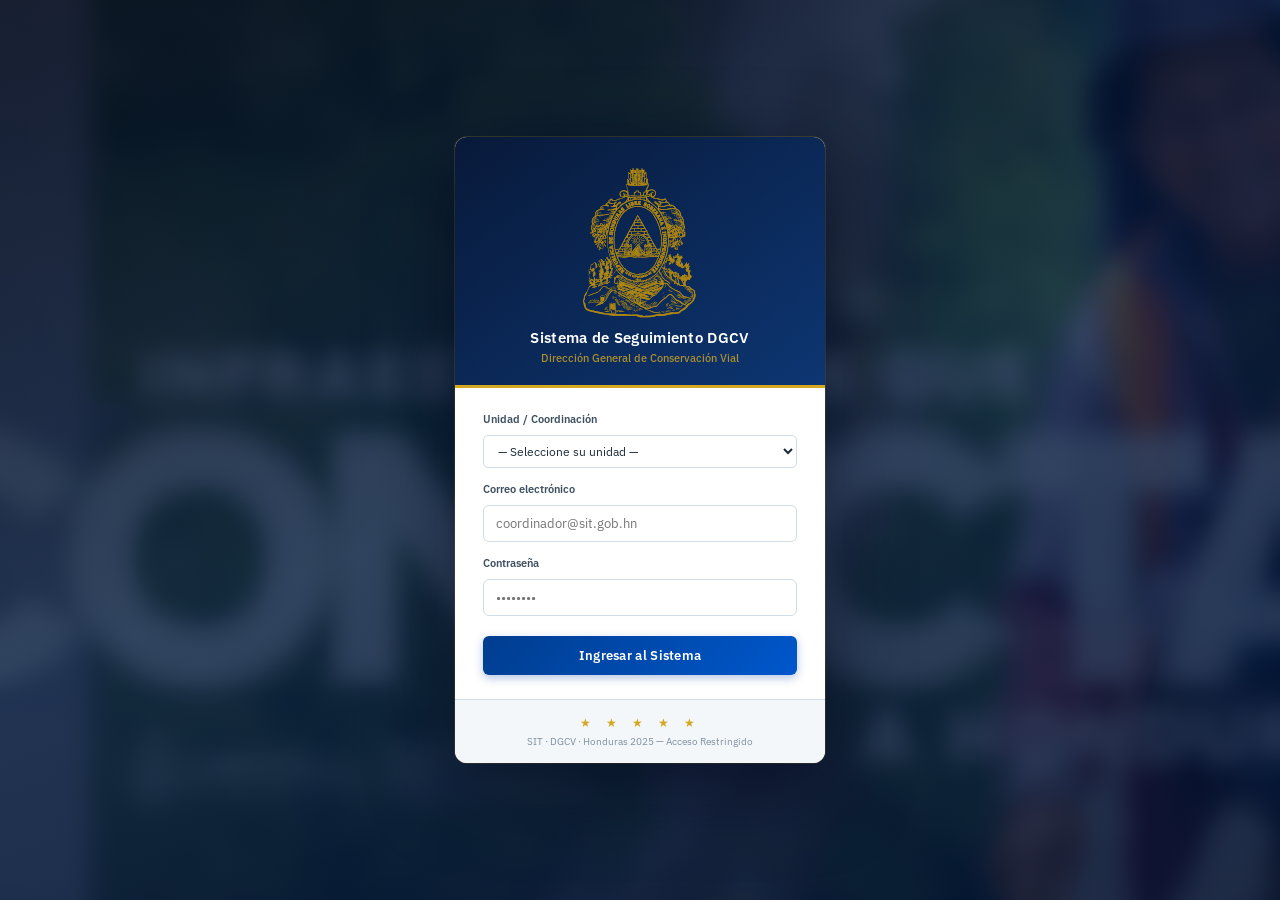
==== index.html @ 59be5608 "index.html" ====
<!DOCTYPE html>
<html lang="es">
<head>
<meta charset="UTF-8"/>
<meta name="viewport" content="width=device-width, initial-scale=1.0"/>
<title>SIT — Sistema de Seguimiento de Proyectos DGCV</title>
<link href="https://fonts.googleapis.com/css2?family=IBM+Plex+Sans:wght@300;400;500;600&family=IBM+Plex+Mono:wght@400;500&display=swap" rel="stylesheet"/>
  <link rel="stylesheet" href="styles.css">
</head>
<body>

<!-- ══════════════════════ LOGIN ══════════════════════ -->
<div class="login-screen" id="loginScreen">
  <div class="login-box">
    <div class="login-head">
      <img src="logopeque.svg" alt="SIT Escudo" style="width:120px;height:auto;object-fit:contain;margin-bottom:8px;display:block;margin-left:auto;margin-right:auto;"/>
      <h2>Sistema de Seguimiento DGCV</h2>
      <p>Dirección General de Conservación Vial</p>
    </div>
    <div class="login-body">
      <div class="form-group">
        <label>Unidad / Coordinación</label>
        <select id="loginUnidad">
          <option value="">— Seleccione su unidad —</option>
          <option value="admin">Administración General</option>
          <option value="rvp">Red Vial Pavimentada</option>
          <option value="rvnp">Red Vial No Pavimentada</option>
          <option value="rre">Respuesta Rápida a Emergencias</option>
          <option value="fext">Fondos Externos/Nacionales</option>
          <option value="fbcie">Fondos BCIE</option>
          <option value="ldv">Limpieza de Derecho de Vía</option>
        </select>
      </div>
      <div class="form-group">
        <label>Correo electrónico</label>
        <input type="email" id="loginEmail" placeholder="coordinador@sit.gob.hn" onkeydown="if(event.key==='Enter')doLogin()"/>
      </div>
      <div class="form-group">
        <label>Contraseña</label>
        <input type="password" id="loginPass" placeholder="••••••••" onkeydown="if(event.key==='Enter')doLogin()"/>
      </div>
      <button class="login-btn" onclick="doLogin()">Ingresar al Sistema</button>
      <div class="login-error" id="loginError">Credenciales incorrectas. Intente nuevamente.</div>
    </div>
    <div class="login-footer">
      <span style="color:var(--gold3);letter-spacing:6px;font-size:12px;">★ ★ ★ ★ ★</span><br>
      <span>SIT · DGCV · Honduras 2025 — Acceso Restringido</span>
    </div>
  </div>
</div>

<!-- ══════════════════════ APP SHELL ══════════════════════ -->
<div id="appShell" style="display:none;flex-direction:column;height:100%;">

<!-- TOPBAR -->
<div class="topbar">
  <div class="topbar-escudo" style="width:auto;background:none;padding:0;flex-shrink:0;"><img src="logoSIT.svg" alt="SIT" style="height:42px;width:auto;max-width:290px;object-fit:contain;display:block;"/></div>
  <div style="width:1px;height:32px;background:rgba(212,168,32,.4);flex-shrink:0;margin:0 4px;"></div>
  <button class="hamburger-btn" id="hamburgerBtn" onclick="toggleNav()" style="display:none;" aria-label="Menú">
    <svg width="18" height="18" viewBox="0 0 18 18" fill="none">
      <path d="M2 4.5h14M2 9h14M2 13.5h14" stroke="white" stroke-width="1.6" stroke-linecap="round"/>
    </svg>
  </button>
  <div class="topbar-brand">
    <h1>Dirección General de Conservación Vial — DGCV</h1>
    <p style="color:rgba(212,168,32,.7);">Sistema de Seguimiento de Proyectos · República de Honduras</p>
  </div>
  <span class="topbar-fecha" id="topbarFecha"></span>
  <div id="syncStatus" style="display:none;align-items:center;gap:6px;font-size:11px;padding:5px 10px;border-radius:20px;background:rgba(255,255,255,.08);">
    <span id="syncDot" style="width:7px;height:7px;border-radius:50%;background:#ccc;flex-shrink:0;display:inline-block;"></span>
    <span id="syncLabel">Sin sincronizar</span>
  </div>
  <button id="syncBtn" onclick="recargarDesdeSupabase()" style="display:none;align-items:center;gap:6px;background:rgba(255,255,255,.10);border:1px solid rgba(255,255,255,.2);color:#fff;padding:5px 12px;border-radius:20px;font-size:11px;cursor:pointer;font-family:var(--font);transition:.2s;">
    <svg width="12" height="12" viewBox="0 0 12 12" fill="none"><path d="M10 6A4 4 0 116 2" stroke="white" stroke-width="1.5" stroke-linecap="round"/><path d="M6 2l2-2M6 2L4 0" stroke="white" stroke-width="1.5" stroke-linecap="round" stroke-linejoin="round"/></svg>
    Recargar datos
  </button>
  <button id="reportBtn" onclick="generarReporte()" style="display:none;align-items:center;gap:6px;background:rgba(212,168,32,.18);border:1px solid rgba(212,168,32,.4);color:#F0C040;padding:5px 12px;border-radius:20px;font-size:11px;cursor:pointer;font-family:var(--font);transition:.2s;">
    <svg width="12" height="12" viewBox="0 0 12 12" fill="none"><rect x="1.5" y="1" width="9" height="10" rx="1" stroke="currentColor" stroke-width="1.3"/><path d="M3.5 4h5M3.5 6h5M3.5 8h3" stroke="currentColor" stroke-width="1.2" stroke-linecap="round"/></svg>
    Descargar Reporte
  </button>
  <div class="topbar-user" onclick="doLogout()">
    <div class="avatar" id="userAvatar">--</div>
    <span id="userName" style="font-size:12px;"></span>
    <span style="opacity:.4;font-size:10px;">✕ Salir</span>
  </div>
</div>

<!-- MAIN APP -->
<div class="app">

<!-- SIDENAV -->
<nav class="sidenav">
  <div class="sidenav-section">Principal</div>
  <div class="nav-item active" onclick="showView('dashboard',this)" id="nav-dashboard">
    <svg class="nav-icon" viewBox="0 0 16 16" fill="none"><rect x="1" y="1" width="6" height="6" rx="1" stroke="currentColor" stroke-width="1.2"/><rect x="9" y="1" width="6" height="6" rx="1" stroke="currentColor" stroke-width="1.2"/><rect x="1" y="9" width="6" height="6" rx="1" stroke="currentColor" stroke-width="1.2"/><rect x="9" y="9" width="6" height="6" rx="1" stroke="currentColor" stroke-width="1.2"/></svg>
    <span>Dashboard General</span>
  </div>

  <div class="sidenav-section">Unidades</div>
  <div class="nav-item" onclick="showView('rvp',this)" id="nav-rvp"><svg class="nav-icon" viewBox="0 0 16 16" fill="none"><rect x="1" y="9" width="10" height="5" rx="1" stroke="currentColor" stroke-width="1.2"/><circle cx="3.5" cy="14" r="1.5" stroke="currentColor" stroke-width="1.1"/><circle cx="8.5" cy="14" r="1.5" stroke="currentColor" stroke-width="1.1"/><rect x="4" y="6" width="5" height="3" rx=".5" stroke="currentColor" stroke-width="1.1"/><line x1="9" y1="7.5" x2="14" y2="5" stroke="currentColor" stroke-width="1.2" stroke-linecap="round"/><circle cx="14" cy="4.5" r="1" stroke="currentColor" stroke-width="1.1"/><line x1="1" y1="3" x2="15" y2="3" stroke="currentColor" stroke-width="1" stroke-linecap="round" stroke-dasharray="2 1.5"/></svg>
    <span>Red Vial Pavimentada</span>
    <span class="nav-badge" id="badge-rvp">0</span>
  </div>
  <div class="nav-item" onclick="showView('rvnp',this)" id="nav-rvnp"><svg class="nav-icon" viewBox="0 0 16 16" fill="none"><rect x="6" y="5" width="8" height="4" rx=".8" stroke="currentColor" stroke-width="1.2"/><path d="M6 7H2L1 9H6" stroke="currentColor" stroke-width="1.2" stroke-linecap="round" stroke-linejoin="round"/><circle cx="3" cy="11" r="1.5" stroke="currentColor" stroke-width="1.1"/><circle cx="12" cy="11" r="1.5" stroke="currentColor" stroke-width="1.1"/><path d="M2 8.5L1 11H3" stroke="currentColor" stroke-width="1" stroke-linecap="round"/><line x1="1" y1="13" x2="15" y2="13" stroke="currentColor" stroke-width="1" stroke-linecap="round" stroke-dasharray="2 1.5"/><line x1="10" y1="5" x2="10" y2="3" stroke="currentColor" stroke-width="1.1" stroke-linecap="round"/><rect x="8.5" y="2" width="3" height="1.2" rx=".4" stroke="currentColor" stroke-width="1"/></svg>
    <span>Red Vial No Pavimentada</span>
    <span class="nav-badge" id="badge-rvnp">0</span>
  </div>
  <div class="nav-item" onclick="showView('rre',this)" id="nav-rre"><svg class="nav-icon" viewBox="0 0 16 16" fill="none"><rect x="1" y="9" width="8" height="4" rx=".8" stroke="currentColor" stroke-width="1.2"/><circle cx="2.5" cy="13.5" r="1.2" stroke="currentColor" stroke-width="1.1"/><circle cx="7.5" cy="13.5" r="1.2" stroke="currentColor" stroke-width="1.1"/><rect x="5" y="6.5" width="3" height="2.5" rx=".4" stroke="currentColor" stroke-width="1.1"/><path d="M8 7.5L11 4L13 5.5L11 8" stroke="currentColor" stroke-width="1.2" stroke-linecap="round" stroke-linejoin="round"/><path d="M13 5.5L14.5 4.5" stroke="currentColor" stroke-width="1.2" stroke-linecap="round"/><path d="M13 1.5L13 3M15 2.5L14 3.2M11 2.5L12 3.2" stroke="currentColor" stroke-width="1" stroke-linecap="round"/></svg>
    <span>Respuesta Rápida</span>
    <span class="nav-badge warn" id="badge-rre">0</span>
  </div>
  <div class="nav-item" onclick="showView('fext',this)" id="nav-fext"><svg class="nav-icon" viewBox="0 0 16 16" fill="none"><line x1="4" y1="1" x2="4" y2="13" stroke="currentColor" stroke-width="1.3" stroke-linecap="round"/><line x1="4" y1="2" x2="13" y2="2" stroke="currentColor" stroke-width="1.3" stroke-linecap="round"/><line x1="4" y1="2" x2="9" y2="5" stroke="currentColor" stroke-width="1.1" stroke-linecap="round"/><line x1="13" y1="2" x2="10" y2="5.5" stroke="currentColor" stroke-width="1.1" stroke-linecap="round"/><line x1="10" y1="5.5" x2="10" y2="9" stroke="currentColor" stroke-width="1.1" stroke-linecap="round"/><rect x="8.5" y="9" width="3" height="2.5" rx=".4" stroke="currentColor" stroke-width="1"/><line x1="1" y1="13" x2="8" y2="13" stroke="currentColor" stroke-width="1.2" stroke-linecap="round"/><circle cx="13" cy="11" r="2.2" stroke="currentColor" stroke-width="1.1"/><path d="M13 9.8V10.5M13 11.5V12.2M12 11H14" stroke="currentColor" stroke-width=".9" stroke-linecap="round"/></svg>
    <span>Fondos Externos/Nacionales</span>
    <span class="nav-badge" id="badge-fext">0</span>
  </div>
  <div class="nav-item" onclick="showView('fbcie',this)" id="nav-fbcie"><svg class="nav-icon" viewBox="0 0 16 16" fill="none"><path d="M1 11 C1 11 4 4 8 4 S15 11 15 11" stroke="currentColor" stroke-width="1.3" stroke-linecap="round" fill="none"/><line x1="1" y1="11" x2="15" y2="11" stroke="currentColor" stroke-width="1.3" stroke-linecap="round"/><line x1="4.5" y1="7.5" x2="4.5" y2="11" stroke="currentColor" stroke-width="1.1" stroke-linecap="round"/><line x1="8" y1="5" x2="8" y2="11" stroke="currentColor" stroke-width="1.1" stroke-linecap="round"/><line x1="11.5" y1="7.5" x2="11.5" y2="11" stroke="currentColor" stroke-width="1.1" stroke-linecap="round"/><line x1="1" y1="13" x2="15" y2="13" stroke="currentColor" stroke-width="1" stroke-linecap="round" stroke-dasharray="2 1.5"/></svg>
    <span>Fondos BCIE</span>
    <span class="nav-badge" id="badge-fbcie">0</span>
  </div>
  <div class="nav-item" onclick="showView('ldv',this)" id="nav-ldv"><svg class="nav-icon" viewBox="0 0 16 16" fill="none"><rect x="1" y="8" width="7" height="4" rx=".8" stroke="currentColor" stroke-width="1.2"/><circle cx="2.5" cy="12.5" r="1.2" stroke="currentColor" stroke-width="1.1"/><circle cx="6.5" cy="12.5" r="1.2" stroke="currentColor" stroke-width="1.1"/><rect x="4" y="5.5" width="3" height="2.5" rx=".4" stroke="currentColor" stroke-width="1.1"/><path d="M7 6.5L9.5 5L11 7L9 9" stroke="currentColor" stroke-width="1.2" stroke-linecap="round" stroke-linejoin="round"/><path d="M9 9L9 11.5" stroke="currentColor" stroke-width="1.1" stroke-linecap="round"/><path d="M13 3C13 3 12 5 12 7S13 9 13 9S14 7 14 5S13 3 13 3Z" stroke="currentColor" stroke-width="1" stroke-linecap="round"/><path d="M15 5C15 5 14 6.5 14 8" stroke="currentColor" stroke-width="1" stroke-linecap="round"/></svg>
    <span>Limpieza Derecho de Vía</span>
    <span class="nav-badge" id="badge-ldv">0</span>
  </div>

  <div class="sidenav-section" id="nav-usuarios-section" style="display:none;">Administración</div>
  <div class="nav-item" onclick="showView('usuarios',this)" id="nav-usuarios" style="display:none;">
    <svg class="nav-icon" viewBox="0 0 16 16" fill="none"><circle cx="6" cy="5" r="3" stroke="currentColor" stroke-width="1.2"/><path d="M1 14c0-3 2-5 5-5s5 2 5 5" stroke="currentColor" stroke-width="1.2" stroke-linecap="round"/><path d="M11 7l2 2 3-3" stroke="currentColor" stroke-width="1.2" stroke-linecap="round" stroke-linejoin="round"/></svg>
    <span>Gestión de Usuarios</span>
  </div>
  <div class="nav-item" onclick="showView('empresas',this)" id="nav-empresas" style="display:none;">
    <svg class="nav-icon" viewBox="0 0 16 16" fill="none"><rect x="1" y="4" width="14" height="10" rx="1" stroke="currentColor" stroke-width="1.2"/><path d="M5 4V3a1 1 0 011-1h4a1 1 0 011 1v1" stroke="currentColor" stroke-width="1.2"/><line x1="1" y1="8" x2="15" y2="8" stroke="currentColor" stroke-width="1" stroke-dasharray="2 1"/><circle cx="8" cy="11" r="1.5" stroke="currentColor" stroke-width="1.1"/></svg>
    <span>Gestión de Empresas</span>
  </div>

  <div class="sidenav-section">Recursos</div>
  <div class="nav-item" onclick="showView('formatos',this)" id="nav-formatos">
    <svg class="nav-icon" viewBox="0 0 16 16" fill="none"><rect x="2" y="1" width="10" height="13" rx="1" stroke="currentColor" stroke-width="1.2"/><path d="M5 5h6M5 8h6M5 11h3" stroke="currentColor" stroke-width="1.1" stroke-linecap="round"/><path d="M10 1v3h3" stroke="currentColor" stroke-width="1.1" stroke-linecap="round" stroke-linejoin="round"/></svg>
    <span>Formatos</span>
  </div>
  <div class="nav-item" onclick="showView('mapa',this)" id="nav-mapa">
    <svg class="nav-icon" viewBox="0 0 16 16" fill="none"><path d="M8 1C5.8 1 4 2.8 4 5c0 3 4 9 4 9s4-6 4-9c0-2.2-1.8-4-4-4z" stroke="currentColor" stroke-width="1.2"/><circle cx="8" cy="5" r="1.5" stroke="currentColor" stroke-width="1.1"/><path d="M2 13l3-1.5M11 11.5L14 13" stroke="currentColor" stroke-width="1.1" stroke-linecap="round"/><ellipse cx="8" cy="13.5" rx="5" ry="1.5" stroke="currentColor" stroke-width="1" stroke-dasharray="2 1"/></svg>
    <span>Mapa de Proyectos</span>
  </div>

  <div class="sidenav-bottom">
    <div class="logout-btn" onclick="doLogout()">
      <svg width="14" height="14" viewBox="0 0 14 14" fill="none"><path d="M5 7H13M10 4l3 3-3 3" stroke="currentColor" stroke-width="1.2" stroke-linecap="round"/><path d="M7 2H2a1 1 0 00-1 1v8a1 1 0 001 1h5" stroke="currentColor" stroke-width="1.2" stroke-linecap="round"/></svg>
      <span>Cerrar sesión</span>
    </div>
  </div>
</nav>

<!-- Nav overlay for mobile -->
<div class="nav-overlay" id="navOverlay" onclick="closeNav()"></div>

<!-- CONTENT AREA -->
<div class="content" id="mainContent"></div>

</div><!-- .app -->
</div><!-- #appShell -->

<!-- ══════════════════════ DETAIL PANEL ══════════════════════ -->
<div class="detail-overlay" id="detailOverlay" onclick="closeDetail(event)">
  <div class="detail-panel" id="detailPanel">
    <div class="dp-header">
      <h3 id="dpTitle">—</h3>
      <p id="dpSub">—</p>
      <button class="dp-close" onclick="closeDetail()">✕</button>
    </div>
    <div class="dp-body" id="dpBody"></div>
  </div>
</div>

<!-- ══════════════════════ MODAL FORM ══════════════════════ -->
<div class="modal-overlay" id="modalOverlay" onclick="closeModal(event)">
  <div class="modal">
    <div class="modal-header">
      <svg width="16" height="16" viewBox="0 0 16 16" fill="none"><path d="M8 1v14M1 8h14" stroke="white" stroke-width="1.5" stroke-linecap="round"/></svg>
      <h3 id="modalTitle">Nuevo Proyecto</h3>
      <button class="modal-close" onclick="closeModal()">✕</button>
    </div>
    <div class="modal-body" id="modalBody"></div>
    <div class="modal-footer">
      <button class="btn btn-outline" onclick="closeModal()">Cancelar</button>
      <button class="btn btn-primary" onclick="saveProject()">
        <svg width="13" height="13" viewBox="0 0 13 13" fill="none"><path d="M2 7l3 3 6-6" stroke="white" stroke-width="1.5" stroke-linecap="round"/></svg>
        Guardar Proyecto
      </button>
    </div>
  </div>
</div>

<!-- ══════════════════════ SYNC PANEL ══════════════════════ -->
<div class="modal-overlay" id="syncOverlay" onclick="closeSyncPanel(event)">
  <div class="modal" style="max-width:520px;">
    <div class="modal-header" style="background:#0F5132;">
      <svg width="16" height="16" viewBox="0 0 16 16" fill="none"><path d="M13 8A5 5 0 118 3" stroke="white" stroke-width="1.5" stroke-linecap="round"/><path d="M8 3l2.5-2.5M8 3L5.5.5" stroke="white" stroke-width="1.5" stroke-linecap="round" stroke-linejoin="round"/></svg>
      <h3>Sincronización con Google Sheets</h3>
      <button class="modal-close" onclick="closeSyncPanel()">✕</button>
    </div>
    <div class="modal-body">

      <!-- STEP 1: URL config -->
      <div id="sync-step-config">
        <div style="background:#E8F5E9;border:1px solid #A5D6A7;border-radius:6px;padding:12px 14px;margin-bottom:16px;font-size:12px;color:#1B5E20;line-height:1.6;">
          <strong>¿Cómo funciona?</strong><br>
          Cada vez que guarda un proyecto, el sistema puede enviarlo automáticamente a Google Sheets. Una hoja por unidad, con todas las columnas de su base de datos. Pegue aquí la URL de su Google Apps Script Web App.
        </div>
        <div class="form-group" style="margin-bottom:12px;">
          <label>URL del Apps Script Web App <span class="req">*</span></label>
          <input type="text" id="sheetsUrl" placeholder="https://script.google.com/macros/s/XXXXXXX/exec" style="width:100%;font-size:11px;font-family:var(--mono);" value=""/>
          <div class="form-hint">Obtenga esta URL siguiendo las instrucciones del archivo <strong>SIT_AppsScript.gs</strong> adjunto.</div>
        </div>
        <div style="display:flex;gap:8px;align-items:center;flex-wrap:wrap;">
          <div class="form-group" style="flex:1;min-width:160px;margin:0;">
            <label>Sincronización automática</label>
            <select id="syncAuto" style="width:100%">
              <option value="manual">Manual (botón "Sincronizar")</option>
              <option value="auto">Automática al guardar proyecto</option>
            </select>
          </div>
        </div>
        <button class="btn btn-primary" onclick="saveAndTestSync()" style="margin-top:12px;width:100%;">
          <svg width="12" height="12" viewBox="0 0 12 12" fill="none"><path d="M2 6.5l3 3 5-5" stroke="white" stroke-width="1.5" stroke-linecap="round"/></svg>
          Guardar y probar conexión
        </button>
        <div id="sync-test-result" style="margin-top:10px;display:none;font-size:11px;padding:8px 12px;border-radius:5px;"></div>
      </div>

      <!-- STEP 2: Sync actions -->
      <div id="sync-step-actions" style="display:none;">
        <div style="background:#E8F5E9;border:1px solid #A5D6A7;border-radius:6px;padding:10px 14px;margin-bottom:14px;display:flex;align-items:center;gap:8px;">
          <span style="color:#0F5132;font-size:16px;">✓</span>
          <div style="font-size:12px;color:#1B5E20;"><strong>Conexión activa</strong> — <span id="sync-url-display" style="font-family:var(--mono);font-size:10px;word-break:break-all;"></span></div>
        </div>

        <div style="font-size:12px;font-weight:600;color:var(--gris2);margin-bottom:10px;">Seleccione qué enviar a Google Sheets:</div>
        <div id="sync-unidad-list" style="display:flex;flex-direction:column;gap:6px;margin-bottom:14px;"></div>

        <div style="display:flex;gap:8px;flex-wrap:wrap;">
          <button class="btn btn-primary" onclick="runSync('all')" style="flex:1;">
            <svg width="12" height="12" viewBox="0 0 12 12" fill="none"><path d="M1 6A5 5 0 1011 6" stroke="white" stroke-width="1.5" stroke-linecap="round"/><path d="M11 6l-2-2M11 6l-2 2" stroke="white" stroke-width="1.5" stroke-linecap="round"/></svg>
            Sincronizar Todo
          </button>
          <button class="btn btn-outline" onclick="openSyncConfig()">Cambiar URL</button>
        </div>

        <div id="sync-progress" style="display:none;margin-top:12px;">
          <div style="font-size:11px;color:var(--gris3);margin-bottom:6px;" id="sync-progress-lbl">Enviando datos…</div>
          <div style="height:4px;background:var(--gris5);border-radius:2px;overflow:hidden;">
            <div id="sync-progress-bar" style="height:100%;background:var(--verde);border-radius:2px;transition:width .3s;width:0%"></div>
          </div>
        </div>
        <div id="sync-log" style="margin-top:10px;max-height:140px;overflow-y:auto;font-size:10px;font-family:var(--mono);color:var(--gris3);background:var(--gris6);border-radius:5px;padding:8px;display:none;"></div>
      </div>

    </div>
    <div class="modal-footer">
      <button class="btn btn-outline" onclick="closeSyncPanel()">Cerrar</button>
    </div>
  </div>
</div>

<!-- TOAST -->
<div class="toast" id="toast"></div>
<!-- SUCCESS BANNER -->
<div class="success-banner" id="successBanner"></div>

  <script src="base.js"></script>
</body>
</html>
---- styles.css ----
*{box-sizing:border-box;margin:0;padding:0;}
:root{
  --az1:#001F4D;--az2:#003D8F;--az3:#0057CC;--az4:#3D8ED9;--az5:#7DBFF0;--az6:#D6EBF9;--az7:#EDF5FC;
  --gold1:#8B6914;--gold2:#B8920A;--gold3:#D4A820;--gold4:#F0C040;--gold5:#FBE8A0;--gold6:#FEF8E0;
  --verde:#0D7A4E;--verde-l:#E3F5EE;
  --rojo:#C0392B;--rojo-l:#FBEAEA;
  --amarillo:#B8620A;--amarillo-l:#FDF3E3;
  --gris1:#1C2B3A;--gris2:#3D4F60;--gris3:#7B8FA0;--gris4:#B8C6D0;--gris5:#E8EFF4;--gris6:#F4F7FA;
  --border:#D0DCE6;
  --font:'IBM Plex Sans',sans-serif;
  --mono:'IBM Plex Mono',monospace;
  --shadow:0 1px 3px rgba(0,42,90,.08),0 4px 12px rgba(0,42,90,.06);
}

html,body{height:100%;overflow:hidden;}
body{font-family:var(--font);background:var(--gris6);color:var(--gris1);font-size:14px;display:flex;flex-direction:column;}

/* ═══════════ TOPBAR ═══════════ */
.topbar{
  background:linear-gradient(135deg,#001233 0%,#002B6B 100%);color:#fff;
  display:flex;align-items:center;gap:14px;
  padding:0 20px;height:56px;flex-shrink:0;
  border-bottom:3px solid var(--gold3);
  box-shadow:0 2px 12px rgba(0,15,50,.35);
}
.topbar-escudo{
  width:32px;height:32px;background:rgba(255,255,255,.12);border-radius:5px;
  display:flex;align-items:center;justify-content:center;flex-shrink:0;
}
.topbar-escudo svg{width:20px;height:20px;}
.topbar-brand{flex:1;}
.topbar-brand h1{font-size:13px;font-weight:600;letter-spacing:.3px;}
.topbar-brand p{font-size:10px;opacity:.6;margin-top:1px;}
.topbar-user{
  display:flex;align-items:center;gap:8px;
  background:rgba(255,255,255,.08);padding:5px 12px;border-radius:20px;cursor:pointer;
  font-size:12px;transition:.2s;
}
.topbar-user:hover{background:rgba(255,255,255,.15);}
.topbar-user .avatar{
  width:22px;height:22px;border-radius:50%;
  background:var(--az4);display:flex;align-items:center;justify-content:center;font-size:10px;font-weight:600;
}
.topbar-fecha{font-size:10px;opacity:.5;font-family:var(--mono);}

/* ═══════════ LAYOUT ═══════════ */
.app{display:flex;flex:1;overflow:hidden;}

/* ═══════════ SIDEBAR NAV ═══════════ */
.sidenav{
  width:220px;background:linear-gradient(180deg,#001233 0%,#001E4A 100%);flex-shrink:0;
  display:flex;flex-direction:column;overflow-y:auto;
  border-right:1px solid rgba(255,255,255,.06);
}
.sidenav-section{padding:16px 14px 6px;font-size:10px;font-weight:600;letter-spacing:1px;color:rgba(212,168,32,.55);text-transform:uppercase;}
.nav-item{
  display:flex;align-items:center;gap:10px;
  padding:9px 16px;cursor:pointer;color:rgba(255,255,255,.6);
  font-size:12.5px;transition:.15s;border-left:3px solid transparent;
  position:relative;
}
.nav-item:hover{color:#fff;background:rgba(255,255,255,.06);}
.nav-item.active{color:#fff;background:rgba(212,168,32,.15);border-left-color:var(--gold3);}
.nav-item .nav-icon{width:18px;height:18px;flex-shrink:0;opacity:.75;}
.nav-item.active .nav-icon{opacity:1;filter:brightness(1.3);}
.nav-badge{
  margin-left:auto;background:var(--az3);color:#fff;
  font-size:9px;padding:1px 6px;border-radius:10px;font-family:var(--mono);
}
.nav-badge.warn{background:var(--amarillo);}
.sidenav-bottom{margin-top:auto;padding:12px 16px;border-top:1px solid rgba(212,168,32,.2);}
.logout-btn{
  display:flex;align-items:center;gap:8px;color:rgba(255,255,255,.4);
  font-size:12px;cursor:pointer;padding:6px 0;transition:.2s;
}
.logout-btn:hover{color:rgba(255,255,255,.7);}

/* ═══════════ CONTENT ═══════════ */
.content{flex:1;overflow-y:auto;padding:20px 24px;}

/* ═══════════ PAGE HEADER ═══════════ */
.page-header{margin-bottom:20px;}
.page-header h2{font-size:18px;font-weight:600;color:var(--az1);display:inline-flex;align-items:center;gap:10px;}
.page-header h2::before{content:'';display:inline-block;width:4px;height:20px;background:var(--gold3);border-radius:2px;}
.page-header p{font-size:12px;color:var(--gris3);margin-top:3px;}
.page-actions{display:flex;gap:8px;margin-top:12px;}
.btn{
  display:inline-flex;align-items:center;gap:6px;
  padding:7px 14px;border-radius:6px;font-size:12px;font-weight:500;
  cursor:pointer;transition:.15s;border:none;font-family:var(--font);
}
.btn-primary{background:var(--az2);color:#fff;box-shadow:0 2px 6px rgba(0,60,160,.2);}
.btn-primary:hover{background:var(--az3);box-shadow:0 3px 10px rgba(0,80,200,.3);}
.btn-outline{background:#fff;color:var(--az2);border:1px solid var(--border);}
.btn-outline:hover{background:var(--az7);border-color:var(--az4);}
.btn-danger{background:var(--rojo-l);color:var(--rojo);border:1px solid #f0bebe;}
.btn-danger:hover{background:#f8d7d7;}

/* ═══════════ KPI CARDS ═══════════ */
.kpi-grid{display:grid;grid-template-columns:repeat(5,1fr);gap:12px;margin-bottom:20px;}
.kpi-card{
  background:#fff;border-radius:8px;border:1px solid var(--border);
  padding:14px 16px;position:relative;overflow:hidden;
}
.kpi-card::before{content:'';position:absolute;top:0;left:0;right:0;height:3px;}
.kpi-card.az::before{background:var(--az3);}
.kpi-card.verde::before{background:var(--verde);}
.kpi-card.amarillo::before{background:#E8921A;}
.kpi-card.rojo::before{background:var(--rojo);}
.kpi-card.gris::before{background:var(--gris3);}
.kpi-card.gold::before{background:var(--gold3);}
.kpi-num{font-size:26px;font-weight:300;color:var(--az1);font-family:var(--mono);line-height:1;}
.kpi-lbl{font-size:11px;color:var(--gris3);margin-top:5px;font-weight:500;}
.kpi-sub{font-size:10px;margin-top:3px;}
.kpi-sub.ok{color:var(--verde);}
.kpi-sub.warn{color:var(--amarillo);}
.kpi-sub.danger{color:var(--rojo);}

/* ═══════════ UNIDADES GRID ═══════════ */
.unidades-grid{display:grid;grid-template-columns:repeat(3,1fr);gap:14px;margin-bottom:20px;}
.unidad-card{
  background:#fff;border-radius:8px;border:1px solid var(--border);
  padding:16px;cursor:pointer;transition:.2s;
}
.unidad-card:hover{border-color:var(--az4);box-shadow:var(--shadow);}
.unidad-card:hover .uc-arrow{opacity:1;transform:translateX(3px);}
.uc-header{display:flex;align-items:flex-start;gap:10px;margin-bottom:12px;}
.uc-icon{
  width:36px;height:36px;border-radius:7px;
  display:flex;align-items:center;justify-content:center;flex-shrink:0;
}
.uc-icon svg{width:18px;height:18px;}
.uc-title{font-size:13px;font-weight:600;color:var(--az1);line-height:1.3;}
.uc-sub{font-size:11px;color:var(--gris3);margin-top:2px;}
.uc-arrow{opacity:0;transition:.2s;color:var(--az3);font-size:16px;margin-left:auto;}
.uc-stats{display:grid;grid-template-columns:1fr 1fr;gap:8px;margin-bottom:10px;}
.uc-stat{background:var(--gris6);border-radius:5px;padding:7px 10px;}
.uc-stat-num{font-size:16px;font-weight:500;color:var(--az1);font-family:var(--mono);}
.uc-stat-lbl{font-size:10px;color:var(--gris3);margin-top:1px;}
.uc-bar-row{display:flex;align-items:center;gap:6px;margin-top:6px;}
.uc-bar-lbl{font-size:10px;color:var(--gris3);width:52px;}
.uc-bar-track{flex:1;height:4px;background:var(--gris5);border-radius:2px;overflow:hidden;}
.uc-bar-fill{height:100%;border-radius:2px;transition:.5s;}
.uc-bar-pct{font-size:10px;color:var(--gris2);width:28px;text-align:right;font-family:var(--mono);}

/* ═══════════ TABLE ═══════════ */
.table-wrap{background:#fff;border-radius:8px;border:1px solid var(--border);overflow:hidden;}
.table-toolbar{
  display:flex;align-items:center;gap:10px;padding:12px 16px;
  border-bottom:1px solid var(--gris5);flex-wrap:wrap;
}
.table-toolbar h3{font-size:13px;font-weight:600;flex:1;}
.search-box{
  display:flex;align-items:center;gap:6px;background:var(--gris6);
  border:1px solid var(--border);border-radius:6px;padding:5px 10px;
}
.search-box input{background:none;border:none;outline:none;font-size:12px;color:var(--gris1);width:160px;font-family:var(--font);}
.filter-select{
  background:var(--gris6);border:1px solid var(--border);border-radius:6px;
  padding:5px 10px;font-size:12px;color:var(--gris1);outline:none;font-family:var(--font);cursor:pointer;
}
.tbl{width:100%;border-collapse:collapse;font-size:12px;}
.tbl th{
  background:var(--gris6);padding:8px 12px;text-align:left;
  font-size:10px;font-weight:600;color:var(--gris3);letter-spacing:.5px;text-transform:uppercase;
  border-bottom:1px solid var(--border);white-space:nowrap;
}
.tbl td{padding:9px 12px;border-bottom:1px solid var(--gris5);vertical-align:middle;}
.tbl tr:hover td{background:var(--az7);}
.tbl tr:last-child td{border-bottom:none;}
.pill{display:inline-flex;align-items:center;gap:4px;padding:2px 8px;border-radius:10px;font-size:10px;font-weight:500;}
.pill.ejec{background:var(--verde-l);color:var(--verde);}
.pill.proc{background:var(--az6);color:var(--az2);}
.pill.susp{background:var(--amarillo-l);color:var(--amarillo);}
.pill.term{background:var(--gris5);color:var(--gris2);}
.pill::before{content:'';width:5px;height:5px;border-radius:50%;background:currentColor;}
.mini-bar{width:70px;height:5px;background:var(--gris5);border-radius:2px;overflow:hidden;display:inline-block;}
.mini-bar-fill{height:100%;border-radius:2px;}
.az-fill{background:var(--az3);}
.gr-fill{background:var(--verde);}
.tbl-actions{display:flex;gap:4px;}
.tbl-btn{
  padding:4px 8px;border-radius:4px;font-size:10px;cursor:pointer;
  background:var(--gris5);border:none;color:var(--gris2);font-family:var(--font);transition:.15s;
}
.tbl-btn:hover{background:var(--az6);color:var(--az2);}
.tbl-btn.edit{background:var(--az7);color:var(--az2);}
.tbl-btn.edit:hover{background:var(--az6);}

/* ═══════════ MODAL OVERLAY ═══════════ */
.modal-overlay{
  position:fixed;inset:0;background:rgba(0,20,50,.55);
  display:flex;align-items:flex-start;justify-content:center;
  overflow-y:auto;padding:20px;z-index:100;
  opacity:0;pointer-events:none;transition:opacity .2s;
}
.modal-overlay.open{opacity:1;pointer-events:all;}
.modal{
  background:#fff;border-radius:10px;width:100%;max-width:860px;
  box-shadow:0 20px 60px rgba(0,20,50,.25);
  transform:translateY(-10px);transition:transform .2s;flex-shrink:0;
}
.modal-overlay.open .modal{transform:translateY(0);}
.modal-header{
  background:linear-gradient(135deg,#001233 0%,#002B6B 100%);color:#fff;padding:16px 22px;
  border-radius:10px 10px 0 0;display:flex;align-items:center;gap:10px;
  border-bottom:2px solid var(--gold3);
}
.modal-header h3{font-size:14px;font-weight:600;flex:1;}
.modal-close{
  width:28px;height:28px;background:rgba(255,255,255,.12);border-radius:5px;
  display:flex;align-items:center;justify-content:center;cursor:pointer;font-size:16px;
  color:#fff;transition:.15s;border:none;
}
.modal-close:hover{background:rgba(255,255,255,.22);}
.modal-body{padding:22px;}
.modal-footer{
  padding:14px 22px;border-top:1px solid var(--gris5);
  display:flex;justify-content:flex-end;gap:8px;background:var(--gris6);
  border-radius:0 0 10px 10px;
}

/* ═══════════ FORM SECTIONS ═══════════ */
.form-section{margin-bottom:22px;}
.form-section-title{
  font-size:11px;font-weight:600;color:var(--az1);letter-spacing:.8px;text-transform:uppercase;
  padding-bottom:8px;border-bottom:2px solid var(--gold4);margin-bottom:14px;
  display:flex;align-items:center;gap:6px;
}
.form-section-title svg{width:13px;height:13px;}
.form-grid{display:grid;gap:12px;}
.form-grid.g2{grid-template-columns:1fr 1fr;}
.form-grid.g3{grid-template-columns:1fr 1fr 1fr;}
.form-grid.g4{grid-template-columns:1fr 1fr 1fr 1fr;}
.form-group{display:flex;flex-direction:column;gap:4px;}
.form-group.span2{grid-column:span 2;}
.form-group.span3{grid-column:span 3;}
.form-group.span4{grid-column:span 4;}
label{font-size:11px;font-weight:500;color:var(--gris2);}
label span.req{color:var(--rojo);margin-left:2px;}
input[type=text],input[type=number],input[type=date],input[type=email],
select,textarea{
  padding:7px 10px;border:1px solid var(--border);border-radius:5px;
  font-size:12px;color:var(--gris1);background:#fff;outline:none;
  font-family:var(--font);transition:.15s;
}
input:focus,select:focus,textarea:focus{border-color:var(--az4);box-shadow:0 0 0 3px rgba(61,142,217,.12);}
textarea{resize:vertical;min-height:60px;}
select{cursor:pointer;}
.form-hint{font-size:10px;color:var(--gris3);margin-top:2px;}
/* ═══════════ FORMATOS ═══════════ */
.formatos-grid{display:grid;grid-template-columns:repeat(3,1fr);gap:18px;margin-top:4px;}
.formato-card{
  background:#fff;border-radius:10px;border:1px solid var(--border);
  padding:24px 20px;display:flex;flex-direction:column;align-items:center;
  text-align:center;gap:14px;transition:.2s;position:relative;overflow:hidden;
}
.formato-card::before{content:'';position:absolute;top:0;left:0;right:0;height:4px;}
.formato-card.estimacion::before{background:linear-gradient(90deg,var(--az2),var(--az4));}
.formato-card.supervision::before{background:linear-gradient(90deg,var(--verde),#1DB87A);}
.formato-card.anticipo::before{background:linear-gradient(90deg,var(--gold2),var(--gold4));}
.formato-card:hover{box-shadow:0 6px 24px rgba(0,42,90,.12);transform:translateY(-2px);}
.formato-icon{
  width:64px;height:64px;border-radius:14px;
  display:flex;align-items:center;justify-content:center;
}
.formato-icon svg{width:32px;height:32px;}
.formato-card h3{font-size:14px;font-weight:600;color:var(--az1);}
.formato-card p{font-size:11px;color:var(--gris3);line-height:1.6;flex:1;}
.formato-badge{
  font-size:9px;font-weight:600;letter-spacing:.8px;text-transform:uppercase;
  padding:3px 10px;border-radius:10px;
}
.btn-formato{
  display:inline-flex;align-items:center;gap:7px;
  padding:9px 20px;border-radius:7px;font-size:12px;font-weight:600;
  cursor:pointer;transition:.2s;border:none;font-family:var(--font);
  text-decoration:none;width:100%;justify-content:center;
}
.btn-formato.az{background:var(--az2);color:#fff;}
.btn-formato.az:hover{background:var(--az3);}
.btn-formato.verde{background:var(--verde);color:#fff;}
.btn-formato.verde:hover{background:#0a6340;}
.btn-formato.gold{background:var(--gold2);color:#fff;}
.btn-formato.gold:hover{background:var(--gold1);}
.btn-formato.disabled{background:var(--gris5);color:var(--gris3);cursor:not-allowed;pointer-events:none;}
.formato-info{
  background:var(--az7);border:1px solid var(--az6);border-radius:8px;
  padding:14px 18px;font-size:11px;color:var(--az2);line-height:1.7;
  display:flex;gap:10px;align-items:flex-start;margin-top:8px;
}
.formato-info svg{flex-shrink:0;margin-top:1px;}
@media(max-width:600px){.formatos-grid{grid-template-columns:1fr;}}

input[list]{background-image:url("data:image/svg+xml,%3Csvg xmlns='http://www.w3.org/2000/svg' width='10' height='6' fill='none'%3E%3Cpath d='M1 1l4 4 4-4' stroke='%237B8FA0' stroke-width='1.4' stroke-linecap='round' stroke-linejoin='round'/%3E%3C/svg%3E");background-repeat:no-repeat;background-position:right 10px center;padding-right:28px;}
.input-group{display:flex;}
.input-group input{flex:1;border-radius:5px 0 0 5px;}
.input-group .ig-addon{
  padding:7px 10px;background:var(--gris5);border:1px solid var(--border);
  border-left:none;border-radius:0 5px 5px 0;font-size:12px;color:var(--gris3);white-space:nowrap;
}

/* ═══════════ LOGIN SCREEN ═══════════ */
.login-screen{
  position:fixed;inset:0;
  display:flex;align-items:center;justify-content:center;z-index:200;
  flex-direction:column;gap:0;
  overflow:hidden;
}
/* Foto de portada con blur */
.login-screen::before{
  content:'';
  position:absolute;inset:-20px;
  background:url("portada.jpg") no-repeat center center / cover;
  filter: blur(5px) brightness(0.55);
  transform: scale(1.08);
  pointer-events:none;
}
/* Overlay oscuro encima del blur */
.login-screen::after{
  content:'';
  position:absolute;inset:0;
  background:linear-gradient(160deg,rgba(0,10,35,.72) 0%,rgba(0,30,80,.60) 50%,rgba(0,20,60,.72) 100%);
  pointer-events:none;
}
/* Asegurar que el login-box quede encima de los pseudoelementos */
.login-screen > *{position:relative;z-index:1;}
.login-box{
  background:#fff;border-radius:12px;width:370px;
  box-shadow:0 24px 80px rgba(0,5,25,.6), 0 0 0 1px rgba(212,168,32,.2);
  overflow:hidden;
}
.login-head{
  background:linear-gradient(145deg,rgba(0,18,51,.97) 0%,rgba(0,43,107,.95) 100%);
  padding:28px 28px 20px;
  border-bottom:3px solid var(--gold3);text-align:center;
}
.login-head svg{width:40px;height:40px;margin-bottom:12px;}
.login-head h2{color:#fff;font-size:15px;font-weight:600;letter-spacing:.3px;}
.login-head p{color:rgba(212,168,32,.8);font-size:11px;margin-top:4px;font-weight:500;}
.login-body{padding:24px 28px;}
.login-body .form-group{margin-bottom:14px;}
.login-body label{display:block;font-size:11px;font-weight:600;color:var(--gris2);margin-bottom:5px;}
.login-body input{width:100%;padding:9px 12px;border:1px solid var(--border);border-radius:6px;font-size:13px;font-family:var(--font);outline:none;}
.login-body input:focus{border-color:var(--az4);box-shadow:0 0 0 3px rgba(61,142,217,.12);}
.login-btn{
  width:100%;padding:11px;
  background:linear-gradient(135deg,var(--az2) 0%,var(--az3) 100%);
  color:#fff;border:none;border-radius:6px;font-size:13px;font-weight:600;
  cursor:pointer;font-family:var(--font);margin-top:6px;transition:.2s;
  box-shadow:0 3px 10px rgba(0,60,160,.3);letter-spacing:.3px;
}
.login-btn:hover{background:linear-gradient(135deg,var(--az3) 0%,var(--az4) 100%);box-shadow:0 4px 14px rgba(0,80,200,.4);}
.login-error{color:var(--rojo);font-size:11px;margin-top:8px;display:none;text-align:center;}
.login-footer{text-align:center;padding:12px 10px;font-size:10px;color:var(--gris3);background:var(--gris6);border-top:1px solid var(--border);line-height:1.8;}

/* ═══════════ EMPTY STATE ═══════════ */
.empty-state{text-align:center;padding:40px;color:var(--gris3);}
.empty-state svg{width:36px;height:36px;margin:0 auto 10px;display:block;opacity:.3;}
.empty-state p{font-size:13px;}

/* ═══════════ TOAST ═══════════ */
/* ═══ ALERTAS VENCIMIENTO ═══ */
.alerta-banner{
  background:#fff;border-radius:8px;border:1px solid var(--border);
  padding:0;overflow:hidden;margin-bottom:12px;
  box-shadow:0 2px 8px rgba(0,42,90,.08);
}
.alerta-header{
  display:flex;align-items:center;gap:10px;
  padding:10px 14px;cursor:pointer;
}
.alerta-header:hover{background:var(--gris6);}
.alerta-dot{width:8px;height:8px;border-radius:50%;flex-shrink:0;}
.alerta-dot.vencida{background:var(--rojo);}
.alerta-dot.prox{background:var(--amarillo);}
.alerta-count{
  font-size:11px;font-weight:600;padding:2px 8px;border-radius:10px;
}
.alerta-count.vencida{background:var(--rojo-l);color:var(--rojo);}
.alerta-count.prox{background:var(--amarillo-l);color:var(--amarillo);}
.alerta-list{border-top:1px solid var(--gris5);}
.alerta-row{
  display:flex;align-items:center;gap:10px;padding:8px 14px;
  border-bottom:1px solid var(--gris5);font-size:11px;
}
.alerta-row:last-child{border-bottom:none;}
.alerta-row:hover{background:var(--gris6);}
.alerta-tag{
  font-size:9px;font-weight:600;padding:2px 6px;border-radius:4px;
  white-space:nowrap;flex-shrink:0;
}
.alerta-tag.vencida{background:var(--rojo-l);color:var(--rojo);}
.alerta-tag.prox30{background:var(--amarillo-l);color:var(--amarillo);}
.alerta-tag.prox60{background:var(--gold6);color:var(--gold1);}
.alerta-toggle{margin-left:auto;font-size:10px;color:var(--gris3);}

.toast{
  position:fixed;bottom:24px;right:24px;
  background:var(--az1);color:#fff;padding:12px 20px;border-radius:8px;
  font-size:13px;box-shadow:0 8px 24px rgba(0,20,50,.35);
  opacity:0;transform:translateY(10px);transition:.3s;pointer-events:none;z-index:9999;
  display:flex;align-items:center;gap:10px;min-width:240px;
}
.toast.show{opacity:1;transform:translateY(0);}
.toast.ok{border-left:4px solid var(--verde);}
.toast.err{border-left:4px solid var(--rojo);}

/* ═══════════ SUCCESS BANNER ═══════════ */
.success-banner{
  position:fixed;top:72px;left:50%;transform:translateX(-50%) translateY(-20px);
  background:var(--verde);color:#fff;padding:12px 28px;border-radius:8px;
  font-size:13px;font-weight:500;z-index:9999;opacity:0;
  box-shadow:0 6px 20px rgba(0,100,60,.35);
  display:flex;align-items:center;gap:10px;transition:.3s;pointer-events:none;
  white-space:nowrap;
}
.success-banner.show{opacity:1;transform:translateX(-50%) translateY(0);}

/* ═══════════ ENDOSOS ═══════════ */
.endoso-card{
  background:var(--gris6);border:1px solid var(--border);border-radius:6px;
  padding:10px 12px;margin-bottom:8px;position:relative;
}
.endoso-card .endoso-tag{
  display:inline-flex;align-items:center;gap:4px;
  background:var(--az6);color:var(--az2);font-size:10px;padding:2px 7px;
  border-radius:10px;font-weight:500;margin-bottom:8px;
}
.endoso-remove{
  position:absolute;top:8px;right:8px;
  background:none;border:none;color:var(--gris3);cursor:pointer;font-size:14px;line-height:1;
  padding:2px 4px;border-radius:3px;transition:.15s;
}
.endoso-remove:hover{background:var(--rojo-l);color:var(--rojo);}

/* ═══════════ PAGOS DINÁMICOS ═══════════ */
.pago-card{
  background:var(--gris6);border:1px solid var(--border);border-radius:6px;
  padding:10px 12px;margin-bottom:8px;position:relative;
}
.pago-card .pago-num{
  font-size:10px;font-weight:600;color:var(--gris3);font-family:var(--mono);
  margin-bottom:6px;text-transform:uppercase;letter-spacing:.5px;
}
.pago-remove{
  position:absolute;top:8px;right:8px;
  background:none;border:none;color:var(--gris3);cursor:pointer;font-size:14px;line-height:1;
  padding:2px 4px;border-radius:3px;transition:.15s;
}
.pago-remove:hover{background:var(--rojo-l);color:var(--rojo);}
.add-row-btn{
  display:flex;align-items:center;gap:6px;
  width:100%;padding:7px 12px;border:1px dashed var(--border);border-radius:6px;
  background:none;color:var(--az2);font-size:12px;cursor:pointer;
  font-family:var(--font);transition:.15s;margin-top:4px;
}
.add-row-btn:hover{background:var(--az7);border-color:var(--az4);}

/* ═══════════ TOTALIZADOR ═══════════ */
.totalizador{
  background:var(--az7);border:1px solid var(--az6);border-radius:6px;
  padding:10px 14px;margin-top:10px;display:flex;gap:20px;flex-wrap:wrap;
}
.tot-item{font-size:11px;color:var(--gris2);}
.tot-item strong{display:block;font-size:14px;color:var(--az1);font-family:var(--mono);font-weight:500;}
.tot-item.warn strong{color:var(--rojo);}

/* ═══════════ HISTORIAL ═══════════ */
.hist-row{
  display:flex;align-items:flex-start;gap:8px;padding:8px 0;
  border-bottom:1px solid var(--gris5);font-size:11px;
}
.hist-row:last-child{border-bottom:none;}
.hist-dot{width:7px;height:7px;border-radius:50%;background:var(--az4);flex-shrink:0;margin-top:3px;}
.hist-fecha{font-family:var(--mono);color:var(--gris3);white-space:nowrap;font-size:10px;margin-top:1px;}

/* ═══════════ DETAIL PANEL ═══════════ */
.detail-overlay{
  position:fixed;inset:0;background:rgba(0,20,50,.45);
  z-index:90;opacity:0;pointer-events:none;transition:.2s;
  display:flex;justify-content:flex-end;
}
.detail-overlay.open{opacity:1;pointer-events:all;}
.detail-panel{
  width:400px;background:#fff;height:100%;overflow-y:auto;
  transform:translateX(20px);transition:.2s;box-shadow:-4px 0 20px rgba(0,20,50,.15);
}
.detail-overlay.open .detail-panel{transform:translateX(0);}
.dp-header{background:var(--az1);color:#fff;padding:16px 18px;position:sticky;top:0;}
.dp-header h3{font-size:13px;font-weight:600;line-height:1.3;}
.dp-header p{font-size:10px;opacity:.6;margin-top:3px;}
.dp-close{position:absolute;top:12px;right:14px;background:rgba(255,255,255,.12);border:none;color:#fff;width:26px;height:26px;border-radius:4px;cursor:pointer;font-size:14px;}
.dp-body{padding:16px;}
.dp-section{margin-bottom:16px;}
.dp-section-title{font-size:10px;font-weight:600;color:var(--az2);letter-spacing:.8px;text-transform:uppercase;margin-bottom:8px;padding-bottom:5px;border-bottom:1px solid var(--az6);}
.dp-row{display:flex;justify-content:space-between;padding:5px 0;border-bottom:1px solid var(--gris5);}
.dp-row:last-child{border-bottom:none;}
.dp-row .dl{font-size:11px;color:var(--gris3);}
.dp-row .dv{font-size:11px;font-weight:500;text-align:right;max-width:55%;}
.avance-block{background:var(--gris6);border-radius:6px;padding:10px;margin-top:6px;}
.avance-row{margin-bottom:8px;}
.avance-row:last-child{margin-bottom:0;}
.avance-label{display:flex;justify-content:space-between;font-size:11px;margin-bottom:4px;}
.avance-label span:first-child{color:var(--gris2);}
.avance-label span:last-child{font-weight:600;font-family:var(--mono);}
.avance-track{height:7px;background:var(--border);border-radius:4px;overflow:hidden;}
.avance-fill{height:100%;border-radius:4px;transition:.5s;}

/* ═══════════ STATS CHART ═══════════ */
.chart-wrap{background:#fff;border-radius:8px;border:1px solid var(--border);padding:16px;margin-bottom:20px;}
.chart-title{font-size:13px;font-weight:600;margin-bottom:14px;display:flex;align-items:center;justify-content:space-between;}
.chart-bars{display:flex;align-items:flex-end;gap:4px;height:100px;}
.chart-bar-group{flex:1;display:flex;flex-direction:column;align-items:center;gap:2px;}
.chart-bar{width:100%;border-radius:3px 3px 0 0;transition:.4s;cursor:pointer;}
.chart-bar:hover{filter:brightness(.9);}
.chart-bar-lbl{font-size:9px;color:var(--gris3);text-align:center;font-family:var(--mono);}
.chart-legend{display:flex;gap:12px;margin-top:10px;justify-content:center;}
.chart-legend-item{display:flex;align-items:center;gap:4px;font-size:10px;color:var(--gris3);}
.chart-legend-dot{width:8px;height:8px;border-radius:2px;}

/* ═══════════ UNIDAD MODULE ═══════════ */
.module-header{
  background:var(--az1);color:#fff;border-radius:8px;
  padding:16px 18px;margin-bottom:16px;display:flex;align-items:center;gap:12px;
}
.module-icon{width:40px;height:40px;background:rgba(255,255,255,.12);border-radius:7px;display:flex;align-items:center;justify-content:center;}
.module-icon svg{width:22px;height:22px;}
.module-info h2{font-size:15px;font-weight:600;}
.module-info p{font-size:11px;opacity:.6;margin-top:2px;}
.module-kpis{display:flex;gap:10px;margin-left:auto;}
.mod-kpi{text-align:center;background:rgba(255,255,255,.08);padding:6px 14px;border-radius:6px;}
.mod-kpi-num{font-size:18px;font-weight:300;font-family:var(--mono);}
.mod-kpi-lbl{font-size:9px;opacity:.6;margin-top:1px;}

/* ═══════════ RESPONSIVE ═══════════ */

/* ── Tablet (≤900px) ── */
@media(max-width:900px){
  .sidenav{width:52px;}
  .nav-item span,.nav-badge,.sidenav-section{display:none;}
  .nav-item{padding:12px;justify-content:center;}
  .nav-item .nav-icon{margin:0;}
  .unidades-grid{grid-template-columns:1fr 1fr;}
  .kpi-grid{grid-template-columns:repeat(3,1fr);}
  .form-grid.g4{grid-template-columns:1fr 1fr;}
  .topbar-brand p{display:none;}
  .topbar-fecha{display:none;}
  .module-kpis{gap:6px;}
  .mod-kpi{padding:5px 10px;}
  .content{padding:14px 16px;}
}

/* ── Móvil (≤600px) ── */
@media(max-width:600px){

  /* — Topbar — */
  .topbar{
    height:52px;padding:0 12px;gap:8px;
  }
  .topbar-escudo img{height:30px!important;}
  .topbar-brand h1{font-size:11px;}
  .topbar-brand p,.topbar-fecha{display:none;}
  #syncStatus{display:none!important;}
  #syncBtn{display:none!important;}
  .topbar-user span:last-child{display:none;}
  .topbar-user{padding:5px 8px;gap:5px;}

  /* — Hamburger button — */
  .hamburger-btn{
    display:flex!important;
    align-items:center;justify-content:center;
    background:rgba(255,255,255,.1);border:none;color:#fff;
    width:34px;height:34px;border-radius:6px;cursor:pointer;
    flex-shrink:0;
  }

  /* — Sidebar como drawer — */
  .sidenav{
    position:fixed;top:0;left:0;bottom:0;z-index:150;
    width:240px!important;
    transform:translateX(-100%);
    transition:transform .25s cubic-bezier(.4,0,.2,1);
    box-shadow:4px 0 24px rgba(0,10,40,.5);
  }
  .sidenav.open{transform:translateX(0);}
  .nav-item span,.nav-badge,.sidenav-section{display:flex!important;}
  .nav-badge{display:inline-flex!important;}
  .sidenav-section{display:block!important;}
  .nav-item{padding:11px 16px!important;justify-content:flex-start!important;}

  /* Overlay cuando el drawer está abierto */
  .nav-overlay{
    display:none;position:fixed;inset:0;
    background:rgba(0,10,40,.55);z-index:140;
  }
  .nav-overlay.open{display:block;}

  /* — Layout principal — */
  .app{flex-direction:column;}
  .content{padding:12px;overflow-y:auto;}

  /* — KPIs — */
  .kpi-grid{grid-template-columns:1fr 1fr;gap:8px;margin-bottom:14px;}
  .kpi-num{font-size:20px;}
  .kpi-lbl{font-size:10px;}

  /* — Unidades grid — */
  .unidades-grid{grid-template-columns:1fr;gap:10px;}

  /* — Module header — */
  .module-header{
    flex-wrap:wrap;padding:12px 14px;gap:10px;border-radius:7px;
    margin-bottom:12px;
  }
  .module-kpis{
    width:100%;margin-left:0;
    display:grid;grid-template-columns:repeat(3,1fr);gap:6px;
  }
  .mod-kpi{padding:6px 4px;text-align:center;}
  .mod-kpi-num{font-size:15px;}

  /* — Tabla: scroll horizontal y columnas prioritarias — */
  .table-wrap{border-radius:6px;}
  .table-toolbar{flex-wrap:wrap;gap:8px;padding:10px 12px;}
  .table-toolbar h3{width:100%;margin-bottom:2px;}
  .search-box input{width:120px;}
  .tbl{font-size:11px;}
  .tbl th,.tbl td{padding:7px 8px;}
  /* Ocultar columnas menos importantes en móvil */
  .tbl th:nth-child(3),.tbl td:nth-child(3),   /* Constructora */
  .tbl th:nth-child(7),.tbl td:nth-child(7){    /* N° Contrato */
    display:none;
  }
  .mini-bar{width:48px;}
  .tbl-actions{flex-direction:column;gap:3px;}
  .tbl-btn{font-size:10px;padding:3px 6px;}

  /* — Detail panel full-screen — */
  .detail-panel{
    width:100%!important;
    border-radius:0;
  }

  /* — Modal full-screen — */
  .modal-overlay{padding:0;}
  .modal{
    max-width:100%!important;
    border-radius:0;
    min-height:100vh;
    display:flex;flex-direction:column;
  }
  .modal-body{flex:1;overflow-y:auto;}

  /* — Formulario: todo en columna única — */
  .form-grid.g2,
  .form-grid.g3,
  .form-grid.g4{grid-template-columns:1fr!important;}
  .form-group.span2,
  .form-group.span3,
  .form-group.span4{grid-column:span 1!important;}

  /* — Totalizador — */
  .totalizador{gap:10px;}
  .tot-item{min-width:calc(50% - 5px);}

  /* — Login — */
  .login-box{width:92vw;max-width:360px;}

  /* — Chart — */
  .chart-bars{height:70px;}
  .chart-bar-lbl{font-size:7px;}

  /* — Page header — */
  .page-header h2{font-size:15px;}
  .page-actions{flex-wrap:wrap;}
}
/* ═══════════ SELECTOR DE TIPO DE PROYECTO ═══════════ */
.tipo-selector{display:grid;grid-template-columns:1fr 1fr;gap:14px;padding:4px 0 8px;}
.tipo-card{
  border:2px solid var(--border);border-radius:10px;padding:20px 16px;
  cursor:pointer;transition:.18s;text-align:center;background:#fff;position:relative;overflow:hidden;
}
.tipo-card:hover{border-color:var(--az4);box-shadow:var(--shadow);transform:translateY(-1px);}
.tipo-card:hover .tipo-card-arrow{opacity:1;}
.tipo-card-icon{
  width:56px;height:56px;border-radius:12px;
  display:flex;align-items:center;justify-content:center;
  margin:0 auto 12px;
}
.tipo-card-title{font-size:14px;font-weight:600;color:var(--az1);margin-bottom:6px;}
.tipo-card-desc{font-size:11px;color:var(--gris3);line-height:1.5;}
.tipo-card-arrow{
  position:absolute;bottom:12px;right:14px;
  font-size:16px;color:var(--az4);opacity:0;transition:.18s;
}
/* Badge tipo en tabla y panel de detalle */
.badge-tipo{
  display:inline-flex;align-items:center;gap:3px;
  font-size:9px;font-weight:600;padding:1px 6px;border-radius:8px;
  letter-spacing:.3px;text-transform:uppercase;
}
.badge-tipo.constr{background:var(--az6);color:var(--az2);}
.badge-tipo.superv{background:var(--verde-l);color:var(--verde);}
@media(max-width:600px){
  .tipo-selector{grid-template-columns:1fr;}
}
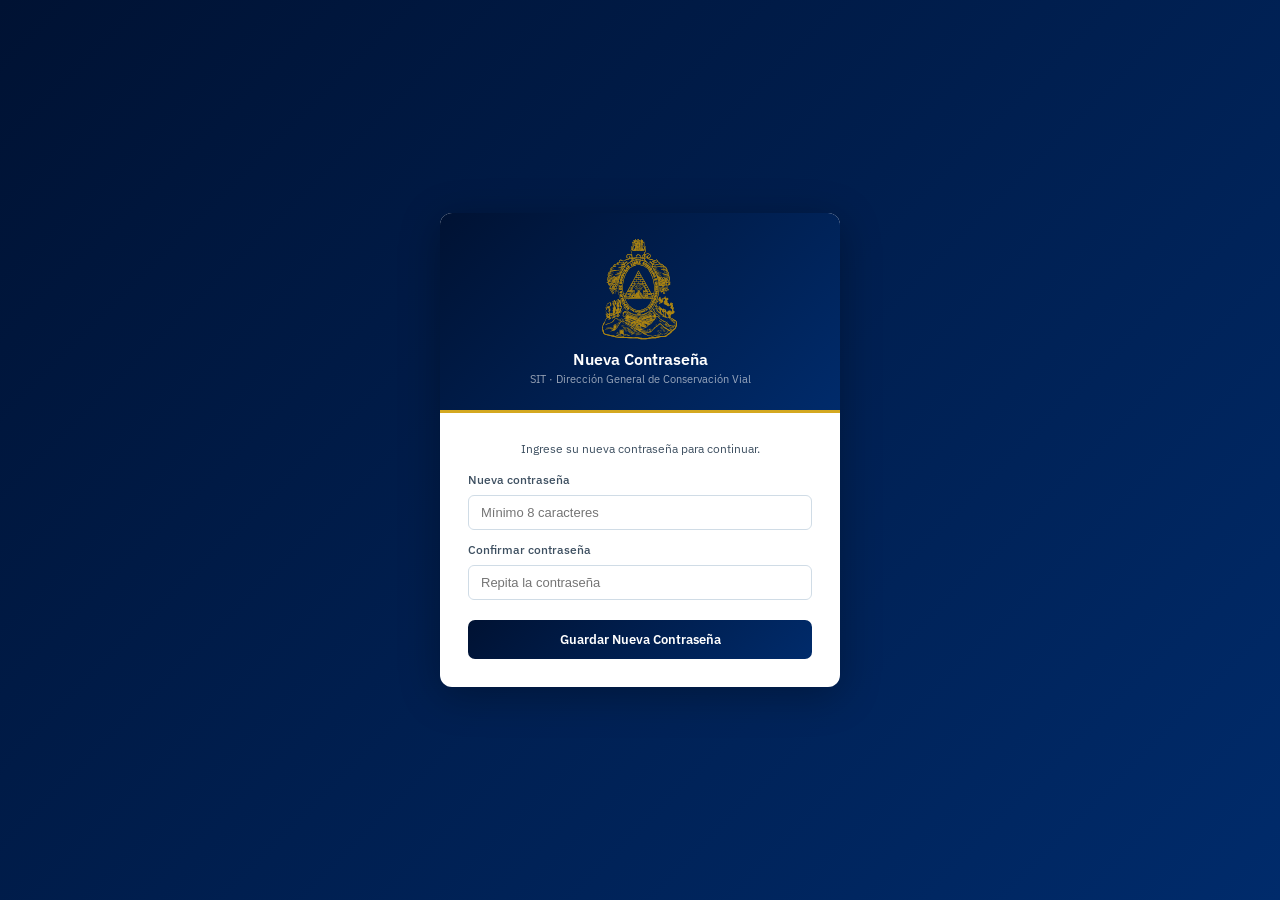
==== commit 1725505c: "Update index.html" ====
--- a/index.html
+++ b/index.html
@@ -10,6 +10,34 @@
 <body>
 
 <!-- ══════════════════════ LOGIN ══════════════════════ -->
+<!-- ══════════════════════ RESET PASSWORD ══════════════════════ -->
+<div id="resetPasswordScreen" style="display:none;position:fixed;inset:0;z-index:9999;background:linear-gradient(135deg,#001233,#002B6B);display:flex;align-items:center;justify-content:center;padding:20px;">
+  <div style="background:#fff;border-radius:12px;width:100%;max-width:400px;overflow:hidden;box-shadow:0 8px 40px rgba(0,0,0,.3);">
+    <div style="background:linear-gradient(135deg,#001233,#002B6B);padding:24px 28px;border-bottom:3px solid #D4A820;text-align:center;">
+      <img src="logopeque.svg" alt="SIT" style="width:80px;margin-bottom:8px;display:block;margin-left:auto;margin-right:auto;"/>
+      <div style="color:#fff;font-size:16px;font-weight:600;">Nueva Contraseña</div>
+      <div style="color:rgba(255,255,255,.6);font-size:11px;margin-top:3px;">SIT · Dirección General de Conservación Vial</div>
+    </div>
+    <div style="padding:28px;">
+      <div style="font-size:12px;color:#3D4F60;margin-bottom:16px;text-align:center;">
+        Ingrese su nueva contraseña para continuar.
+      </div>
+      <div class="form-group" style="margin-bottom:12px;">
+        <label style="font-size:12px;font-weight:500;color:#3D4F60;display:block;margin-bottom:4px;">Nueva contraseña</label>
+        <input type="password" id="resetPass1" placeholder="Mínimo 8 caracteres" style="width:100%;border:1px solid #D0DCE6;border-radius:6px;padding:9px 12px;font-size:13px;outline:none;box-sizing:border-box;" onkeydown="if(event.key==='Enter')doResetPassword()"/>
+      </div>
+      <div class="form-group" style="margin-bottom:20px;">
+        <label style="font-size:12px;font-weight:500;color:#3D4F60;display:block;margin-bottom:4px;">Confirmar contraseña</label>
+        <input type="password" id="resetPass2" placeholder="Repita la contraseña" style="width:100%;border:1px solid #D0DCE6;border-radius:6px;padding:9px 12px;font-size:13px;outline:none;box-sizing:border-box;" onkeydown="if(event.key==='Enter')doResetPassword()"/>
+      </div>
+      <div id="resetError" style="display:none;background:#FBEAEA;border:1px solid #C0392B;border-radius:6px;padding:8px 12px;font-size:12px;color:#C0392B;margin-bottom:12px;"></div>
+      <button onclick="doResetPassword()" style="width:100%;padding:11px;background:linear-gradient(135deg,#001233,#002B6B);color:#fff;border:none;border-radius:7px;font-size:13px;font-weight:600;cursor:pointer;font-family:inherit;">
+        Guardar Nueva Contraseña
+      </button>
+    </div>
+  </div>
+</div>
+
 <div class="login-screen" id="loginScreen">
   <div class="login-box">
     <div class="login-head">
--- a/styles.css
+++ b/styles.css
@@ -433,6 +433,16 @@
   padding:2px 4px;border-radius:3px;transition:.15s;
 }
 .endoso-remove:hover{background:var(--rojo-l);color:var(--rojo);}
+
+/* ═══════════ BADGE TIPO PROYECTO ═══════════ */
+.badge-tipo{
+  display:inline-flex;align-items:center;
+  font-size:9px;font-weight:700;padding:2px 8px;border-radius:10px;
+  letter-spacing:.4px;text-transform:uppercase;
+}
+.badge-tipo.constr{background:var(--az6);color:var(--az2);}
+.badge-tipo.superv{background:var(--verde-l);color:var(--verde);}
+
 
 /* ═══════════ PAGOS DINÁMICOS ═══════════ */
 .pago-card{
@@ -533,6 +543,32 @@
 .mod-kpi-num{font-size:18px;font-weight:300;font-family:var(--mono);}
 .mod-kpi-lbl{font-size:9px;opacity:.6;margin-top:1px;}
 
+/* ═══════════ TIPO SELECTOR (modal nuevo proyecto) ═══════════ */
+.tipo-selector{
+  display:grid;grid-template-columns:1fr 1fr;gap:14px;margin-top:4px;
+}
+.tipo-card{
+  border:2px solid var(--border);border-radius:10px;padding:20px 16px;
+  cursor:pointer;transition:.18s;background:#fff;
+  display:flex;flex-direction:column;align-items:center;text-align:center;gap:10px;
+  position:relative;
+}
+.tipo-card:hover{border-color:var(--az4);background:var(--az7);transform:translateY(-2px);box-shadow:0 6px 18px rgba(0,42,90,.1);}
+.tipo-card-icon{
+  width:56px;height:56px;border-radius:12px;
+  display:flex;align-items:center;justify-content:center;
+  margin-bottom:2px;
+}
+.tipo-card-icon svg{width:28px;height:28px;}
+.tipo-card-title{font-size:13px;font-weight:600;color:var(--az1);}
+.tipo-card-desc{font-size:11px;color:var(--gris3);line-height:1.5;}
+.tipo-card-arrow{
+  font-size:18px;color:var(--az3);margin-top:4px;
+  transition:.18s;opacity:.5;
+}
+.tipo-card:hover .tipo-card-arrow{opacity:1;transform:translateX(4px);}
+@media(max-width:600px){.tipo-selector{grid-template-columns:1fr;}}
+
 /* ═══════════ RESPONSIVE ═══════════ */
 
 /* ── Tablet (≤900px) ── */
@@ -675,33 +711,124 @@
   .page-header h2{font-size:15px;}
   .page-actions{flex-wrap:wrap;}
 }
-/* ═══════════ SELECTOR DE TIPO DE PROYECTO ═══════════ */
-.tipo-selector{display:grid;grid-template-columns:1fr 1fr;gap:14px;padding:4px 0 8px;}
-.tipo-card{
-  border:2px solid var(--border);border-radius:10px;padding:20px 16px;
-  cursor:pointer;transition:.18s;text-align:center;background:#fff;position:relative;overflow:hidden;
-}
-.tipo-card:hover{border-color:var(--az4);box-shadow:var(--shadow);transform:translateY(-1px);}
-.tipo-card:hover .tipo-card-arrow{opacity:1;}
-.tipo-card-icon{
-  width:56px;height:56px;border-radius:12px;
+/* ═══════════ FORMATO ÚNICO ═══════════ */
+.formato-card.formatos::before{background:linear-gradient(90deg,var(--az2),var(--az4));}
+.formatos-grid{justify-items:center;}
+
+/* ═══════════ MAPA ═══════════ */
+.sit-popup .leaflet-popup-content-wrapper{
+  border-radius:8px;box-shadow:0 4px 20px rgba(0,18,51,.18);padding:0;overflow:hidden;
+  font-family:'IBM Plex Sans',sans-serif;
+}
+.sit-popup .leaflet-popup-content{margin:0;padding:8px;}
+.sit-popup .leaflet-popup-tip-container{margin-top:-1px;}
+
+/* ═══════════ MODIFICACIONES / ÓRDENES DE CAMBIO ═══════════ */
+.mod-card{
+  background:var(--gris6);border:1px solid var(--border);border-radius:6px;
+  padding:10px 12px;margin-bottom:8px;position:relative;
+}
+.mod-card .mod-tag{
+  display:inline-flex;align-items:center;gap:4px;
+  font-size:10px;font-weight:600;padding:2px 8px;
+  border-radius:10px;margin-bottom:8px;letter-spacing:.3px;
+}
+.mod-card .mod-tag.mod-tag-mod{background:var(--az6);color:var(--az2);}
+.mod-card .mod-tag.mod-tag-oc{background:var(--amarillo-l);color:var(--amarillo);}
+.mod-remove{
+  position:absolute;top:8px;right:8px;
+  background:none;border:none;color:var(--gris3);cursor:pointer;font-size:14px;line-height:1;
+  padding:2px 4px;border-radius:3px;transition:.15s;
+}
+.mod-remove:hover{background:var(--rojo-l);color:var(--rojo);}
+
+/* ═══════════ MODAL OPCIONES DE REPORTE ═══════════ */
+.reporte-selector{display:grid;grid-template-columns:1fr 1fr;gap:12px;margin-bottom:16px;}
+.reporte-opt{
+  border:2px solid var(--border);border-radius:8px;padding:14px 12px;
+  cursor:pointer;transition:.18s;background:#fff;text-align:center;
+}
+.reporte-opt:hover{border-color:var(--az4);background:var(--az7);}
+.reporte-opt.selected{border-color:var(--az2);background:var(--az7);}
+.reporte-opt-icon{font-size:22px;margin-bottom:6px;display:flex;align-items:center;justify-content:center;height:34px;}
+.reporte-opt-title{font-size:12px;font-weight:600;color:var(--az1);}
+.reporte-opt-desc{font-size:10px;color:var(--gris3);margin-top:3px;line-height:1.4;}
+.reporte-section-lbl{font-size:11px;font-weight:600;color:var(--gris2);
+  margin:14px 0 8px;display:flex;align-items:center;gap:6px;}
+.reporte-section-lbl::before{content:'';display:block;width:3px;height:14px;
+  background:var(--gold3);border-radius:2px;}
+.reporte-chips{display:flex;flex-wrap:wrap;gap:8px;}
+.reporte-chip{
+  padding:5px 14px;border-radius:20px;font-size:11px;font-weight:500;
+  border:1px solid var(--border);cursor:pointer;transition:.15s;background:#fff;
+  font-family:var(--font);color:var(--gris2);
+}
+.reporte-chip:hover{border-color:var(--az4);color:var(--az2);}
+.reporte-chip.selected{background:var(--az2);color:#fff;border-color:var(--az2);}
+.reporte-unidad-grid{display:grid;grid-template-columns:1fr 1fr;gap:6px;}
+.reporte-unidad-item{
+  display:flex;align-items:center;gap:8px;padding:7px 10px;
+  border:1px solid var(--border);border-radius:6px;cursor:pointer;
+  font-size:11px;font-weight:500;transition:.15s;
+}
+.reporte-unidad-item:hover{border-color:var(--az4);background:var(--az7);}
+.reporte-unidad-item.selected{border-color:var(--az2);background:var(--az7);color:var(--az2);}
+.reporte-unidad-item input{accent-color:var(--az2);}
+@media(max-width:600px){
+  .reporte-selector{grid-template-columns:1fr;}
+  .reporte-unidad-grid{grid-template-columns:1fr;}
+}
+
+/* ═══════════ GALERÍA DE FOTOS ═══════════ */
+.fotos-grid{
+  display:grid;grid-template-columns:repeat(auto-fill,minmax(130px,1fr));
+  gap:10px;padding:4px 0;
+}
+.fotos-empty{font-size:11px;color:var(--gris3);text-align:center;padding:16px 0;}
+.foto-item{
+  position:relative;border-radius:6px;overflow:hidden;
+  background:var(--gris5);border:1px solid var(--border);
+  display:flex;flex-direction:column;
+}
+.foto-thumb{
+  width:100%;height:100px;object-fit:cover;cursor:zoom-in;
+  transition:opacity .15s;display:block;
+}
+.foto-thumb:hover{opacity:.88;}
+.foto-meta{padding:5px 7px 6px;flex:1;}
+.foto-fecha{font-size:9px;color:var(--gris3);font-family:var(--mono);}
+.foto-desc{font-size:10px;color:var(--gris2);margin-top:1px;line-height:1.3;
+  overflow:hidden;text-overflow:ellipsis;white-space:nowrap;}
+.foto-del{
+  position:absolute;top:5px;right:5px;
+  background:rgba(0,0,0,.55);border:none;color:#fff;border-radius:50%;
+  width:20px;height:20px;font-size:11px;cursor:pointer;
   display:flex;align-items:center;justify-content:center;
-  margin:0 auto 12px;
-}
-.tipo-card-title{font-size:14px;font-weight:600;color:var(--az1);margin-bottom:6px;}
-.tipo-card-desc{font-size:11px;color:var(--gris3);line-height:1.5;}
-.tipo-card-arrow{
-  position:absolute;bottom:12px;right:14px;
-  font-size:16px;color:var(--az4);opacity:0;transition:.18s;
-}
-/* Badge tipo en tabla y panel de detalle */
-.badge-tipo{
-  display:inline-flex;align-items:center;gap:3px;
-  font-size:9px;font-weight:600;padding:1px 6px;border-radius:8px;
-  letter-spacing:.3px;text-transform:uppercase;
-}
-.badge-tipo.constr{background:var(--az6);color:var(--az2);}
-.badge-tipo.superv{background:var(--verde-l);color:var(--verde);}
-@media(max-width:600px){
-  .tipo-selector{grid-template-columns:1fr;}
-}
+  opacity:0;transition:opacity .15s;
+}
+.foto-item:hover .foto-del{opacity:1;}
+.foto-upload-btn{
+  display:inline-flex;align-items:center;gap:5px;
+  font-size:11px;font-weight:600;color:var(--az2);cursor:pointer;
+  padding:3px 10px;border-radius:5px;border:1px solid var(--az5);
+  background:var(--az7);transition:.15s;
+}
+.foto-upload-btn:hover{background:var(--az6);}
+
+/* ═══════════ REGISTROS DE AVANCE ═══════════ */
+.avance-registro{
+  border:1px solid var(--border);border-radius:8px;
+  margin-bottom:10px;overflow:hidden;background:#fff;
+}
+.avance-registro-header{
+  display:flex;align-items:center;justify-content:space-between;
+  padding:10px 12px;background:var(--gris6);border-bottom:1px solid var(--border);
+  flex-wrap:wrap;gap:6px;
+}
+.avance-registro-fecha{font-size:12px;font-weight:700;color:var(--az1);font-family:var(--mono);}
+.avance-registro-autor{font-size:10px;color:var(--gris3);}
+.avance-fis-badge{font-size:10px;font-weight:700;color:var(--az2);background:var(--az7);padding:2px 8px;border-radius:8px;}
+.avance-fin-badge{font-size:10px;font-weight:700;color:var(--verde);background:var(--verde-l);padding:2px 8px;border-radius:8px;}
+.avance-registro-obs{font-size:11px;color:var(--gris2);padding:8px 12px;line-height:1.5;border-bottom:1px solid var(--border);}
+.avance-fotos{padding:8px 12px !important;grid-template-columns:repeat(auto-fill,minmax(90px,1fr)) !important;}
+.avance-fotos .foto-thumb{height:70px !important;}
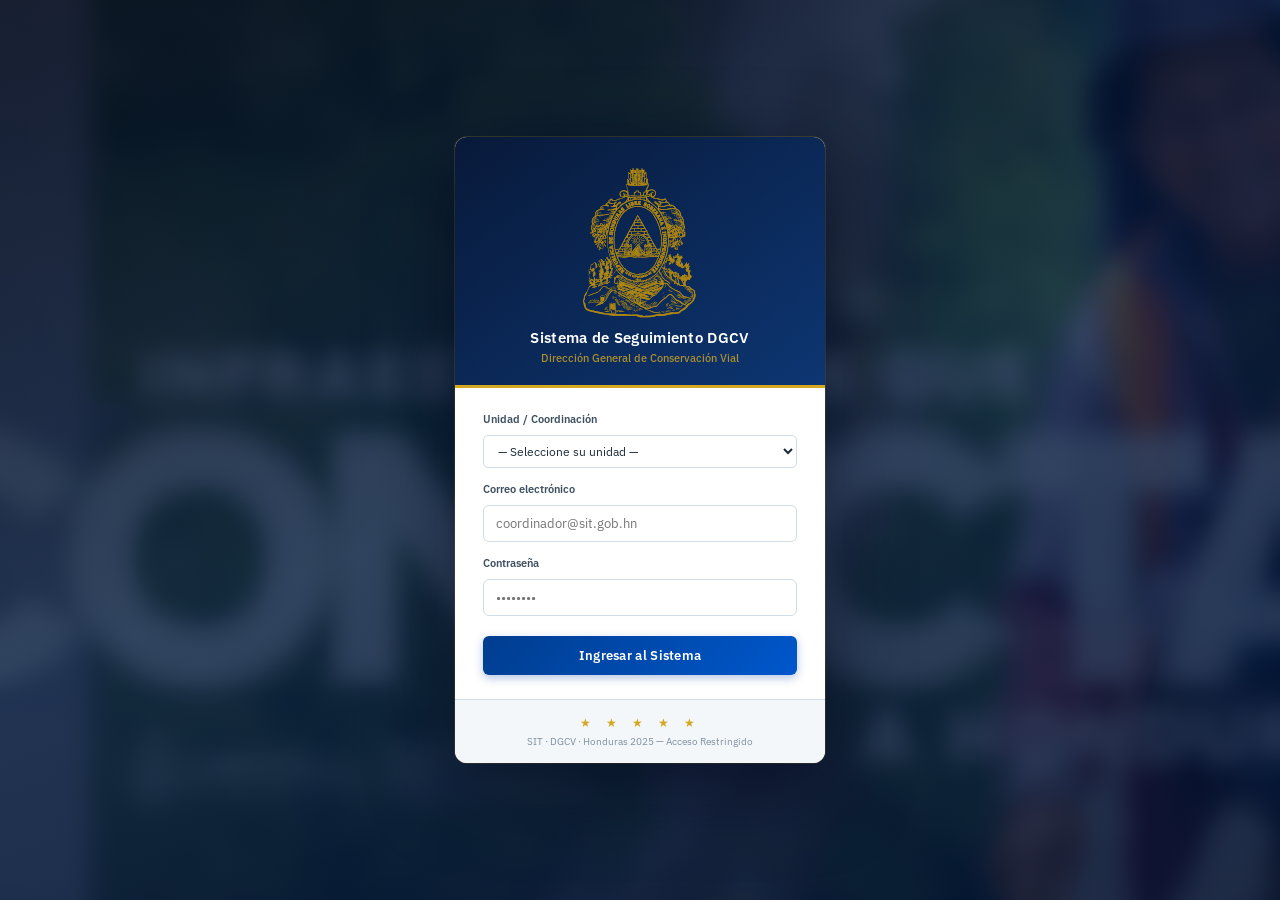
==== commit 8500b327: "Update index.html" ====
--- a/index.html
+++ b/index.html
@@ -11,7 +11,7 @@
 
 <!-- ══════════════════════ LOGIN ══════════════════════ -->
 <!-- ══════════════════════ RESET PASSWORD ══════════════════════ -->
-<div id="resetPasswordScreen" style="display:none;position:fixed;inset:0;z-index:9999;background:linear-gradient(135deg,#001233,#002B6B);display:flex;align-items:center;justify-content:center;padding:20px;">
+<div id="resetPasswordScreen" style="display:none;position:fixed;inset:0;z-index:9999;background:linear-gradient(135deg,#001233,#002B6B);align-items:center;justify-content:center;padding:20px;">
   <div style="background:#fff;border-radius:12px;width:100%;max-width:400px;overflow:hidden;box-shadow:0 8px 40px rgba(0,0,0,.3);">
     <div style="background:linear-gradient(135deg,#001233,#002B6B);padding:24px 28px;border-bottom:3px solid #D4A820;text-align:center;">
       <img src="logopeque.svg" alt="SIT" style="width:80px;margin-bottom:8px;display:block;margin-left:auto;margin-right:auto;"/>
